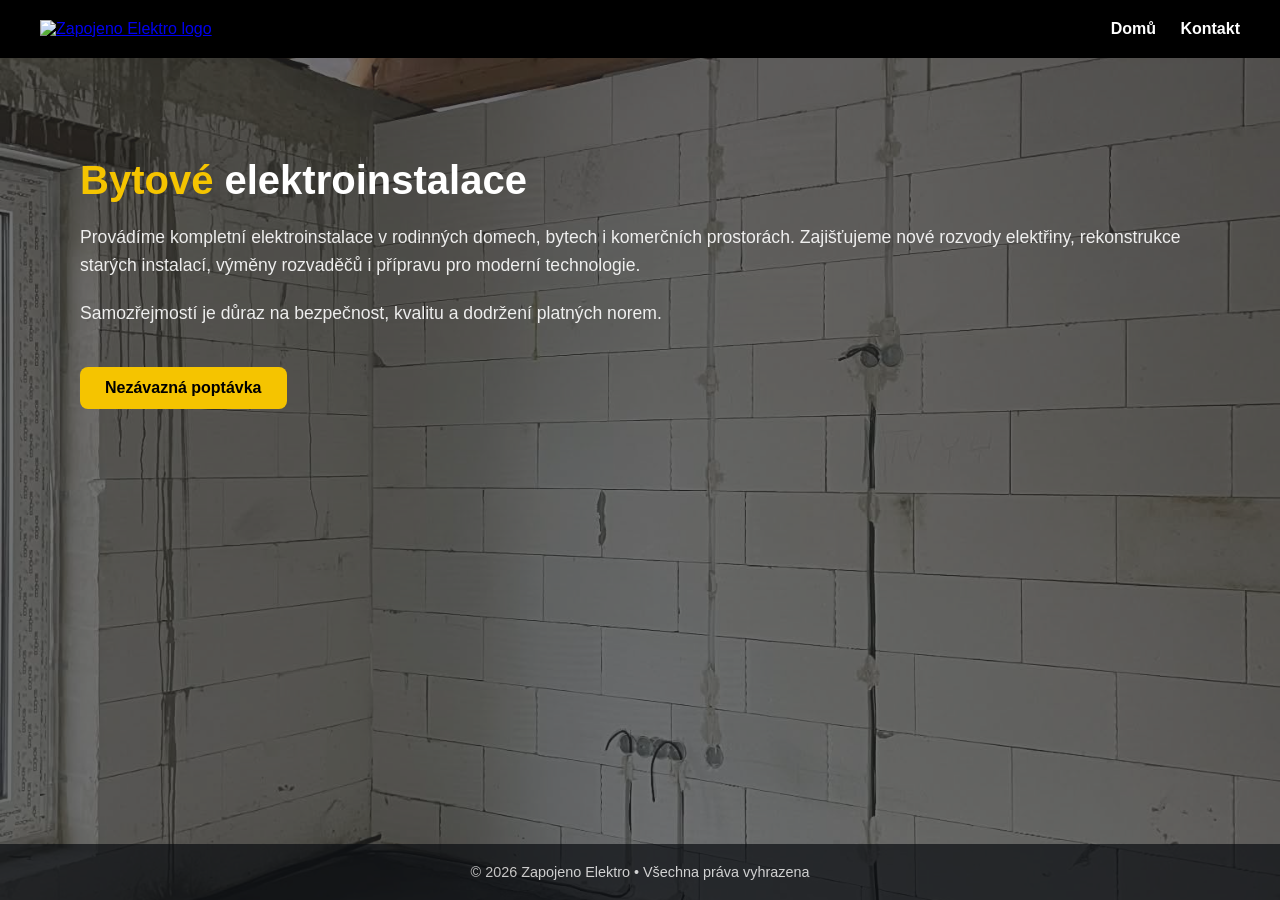
==== byt_el.html @ 9fac0583 "Add files via upload" ====
<!DOCTYPE html>
<html lang="cs">
<head>
  <meta charset="UTF-8" />
  <meta name="viewport" content="width=device-width, initial-scale=1.0" />
  <title>Revize | Zapojeno Elektro</title>

  <style>
    * {
      box-sizing: border-box;
      margin: 0;
      padding: 0;
      font-family: "Segoe UI", Tahoma, Geneva, Verdana, sans-serif;
    }

    body {
      display: flex;
      flex-direction: column;
      min-height: 100vh;

      background-image: url('./fotky/byt_el_fot1.jpg');
      background-size: cover;
      background-position: center;
      background-repeat: no-repeat;
      background-attachment: fixed;
      color: #ffffff;
    }

    body::before {
      content: "";
      position: fixed;
      inset: 0;
      background: rgba(40, 40, 40, 0.65);
      z-index: -1;
    }

    header {
      display: flex;
      align-items: center;
      justify-content: space-between;
      padding: 20px 40px;
      background: #000;
    }

    header img {
      height: 60px;
    }

    nav a {
      color: #ffffff;
      text-decoration: none;
      margin-left: 20px;
      font-weight: 600;
    }

    nav a:hover {
      color: #f5c400;
    }

    .content-wrapper {
      flex: 1;
      display: flex;
      align-items: flex-start;
      gap: 60px;
      max-width: 1200px;
      margin: 100px auto;
      padding: 0 40px;
    }

    section {
      flex: 1;
    }

    h1 {
      font-size: 2.5rem;
      margin-bottom: 20px;
    }

    h1 span {
      color: #f5c400;
    }

    p {
      font-size: 1.1rem;
      margin-bottom: 20px;
      line-height: 1.6;
      opacity: 0.9;
    }

    .btn {
      display: inline-block;
      margin-top: 20px;
      padding: 12px 25px;
      background: #f5c400;
      color: #000;
      text-decoration: none;
      font-weight: bold;
      border-radius: 8px;
      transition: 0.3s;
    }

    .btn:hover {
      background: #ffdd33;
    }

    .gallery {
      flex: 1;
      display: grid;
      grid-template-columns: repeat(2, 1fr);
      gap: 15px;
    }

    .gallery img {
      width: 100%;
      height: 180px;
      object-fit: cover;
      border-radius: 10px;
      cursor: pointer;
      transition: transform 0.3s ease;
    }

    .gallery img:hover {
      transform: scale(1.05);
    }

    footer {
      padding: 20px;
      text-align: center;
      background: #0b0d12;
      font-size: 0.9rem;
      opacity: 0.7;
    }

    @media (max-width: 900px) {
      .content-wrapper {
        flex-direction: column;
      }
    }

    .lightbox {
      display: none;
      position: fixed;
      z-index: 999;
      padding-top: 60px;
      left: 0;
      top: 0;
      width: 100%;
      height: 100%;
      background-color: rgba(0, 0, 0, 0.9);
    }

    .lightbox-content {
      margin: auto;
      display: block;
      max-width: 80%;
      max-height: 80%;
      border-radius: 10px;
    }

    .close {
      position: absolute;
      top: 20px;
      right: 40px;
      color: white;
      font-size: 40px;
      font-weight: bold;
      cursor: pointer;
    }

  </style>
</head>

<body>

<header>
  <a href="index.html">
    <img src="logo.png" alt="Zapojeno Elektro logo" style="cursor: pointer;">
</a>
  <nav>
    <a href="index.html">Domů</a>
    <a href="index.html#kontakt">Kontakt</a>
  </nav>
</header>

<div class="content-wrapper">

  <section>
    <h1><span>Bytové</span> elektroinstalace</h1>

    <p>
      Provádíme kompletní elektroinstalace v rodinných domech, bytech i komerčních prostorách.
      Zajišťujeme nové rozvody elektřiny, rekonstrukce starých instalací,
      výměny rozvaděčů i přípravu pro moderní technologie.
    </p>

    <p>
      Samozřejmostí je důraz na bezpečnost, kvalitu a dodržení platných norem.
    </p>

    <a href="poptávka.html" class="btn">Nezávazná poptávka</a>
  </section>

</div>

<footer>
  © 2026 Zapojeno Elektro • Všechna práva vyhrazena
</footer>

<div id="lightbox" class="lightbox">
  <span class="close">&times;</span>
  <img class="lightbox-content" id="lightbox-img">
</div>

</body>
</html>
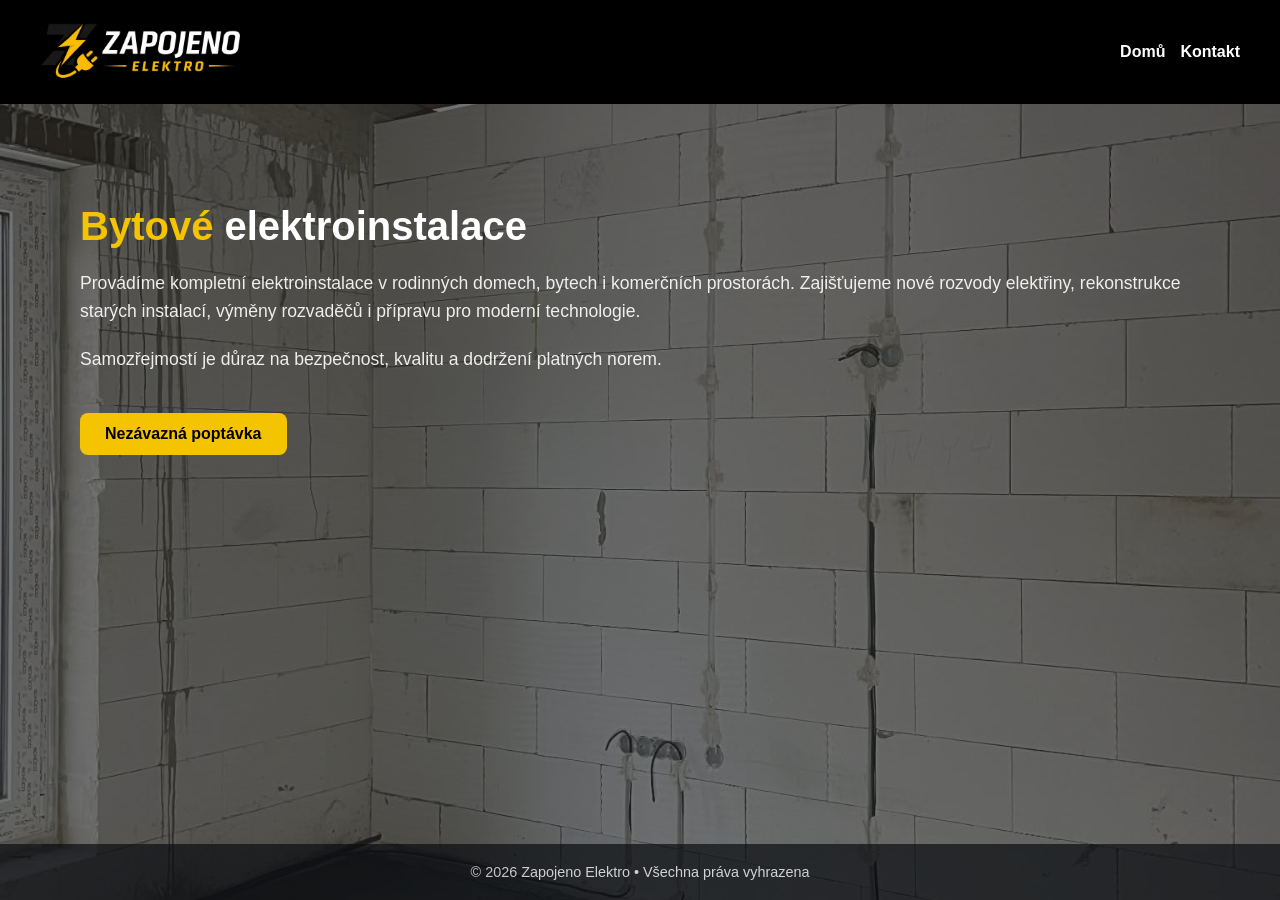
==== commit 8c17968d: "Add files via upload" ====
--- a/byt_el.html
+++ b/byt_el.html
@@ -6,168 +6,209 @@
   <title>Revize | Zapojeno Elektro</title>
 
   <style>
-    * {
-      box-sizing: border-box;
-      margin: 0;
-      padding: 0;
-      font-family: "Segoe UI", Tahoma, Geneva, Verdana, sans-serif;
-    }
-
-    body {
-      display: flex;
-      flex-direction: column;
-      min-height: 100vh;
-
-      background-image: url('./fotky/byt_el_fot1.jpg');
-      background-size: cover;
-      background-position: center;
-      background-repeat: no-repeat;
-      background-attachment: fixed;
-      color: #ffffff;
-    }
-
-    body::before {
-      content: "";
-      position: fixed;
-      inset: 0;
-      background: rgba(40, 40, 40, 0.65);
-      z-index: -1;
-    }
-
-    header {
-      display: flex;
-      align-items: center;
-      justify-content: space-between;
-      padding: 20px 40px;
-      background: #000;
-    }
-
-    header img {
-      height: 60px;
-    }
-
-    nav a {
-      color: #ffffff;
-      text-decoration: none;
-      margin-left: 20px;
-      font-weight: 600;
-    }
-
-    nav a:hover {
-      color: #f5c400;
-    }
-
-    .content-wrapper {
-      flex: 1;
-      display: flex;
-      align-items: flex-start;
-      gap: 60px;
-      max-width: 1200px;
-      margin: 100px auto;
-      padding: 0 40px;
-    }
-
-    section {
-      flex: 1;
-    }
-
-    h1 {
-      font-size: 2.5rem;
-      margin-bottom: 20px;
-    }
-
-    h1 span {
-      color: #f5c400;
-    }
-
-    p {
-      font-size: 1.1rem;
-      margin-bottom: 20px;
-      line-height: 1.6;
-      opacity: 0.9;
-    }
-
-    .btn {
-      display: inline-block;
-      margin-top: 20px;
-      padding: 12px 25px;
-      background: #f5c400;
-      color: #000;
-      text-decoration: none;
-      font-weight: bold;
-      border-radius: 8px;
-      transition: 0.3s;
-    }
-
-    .btn:hover {
-      background: #ffdd33;
-    }
-
-    .gallery {
-      flex: 1;
-      display: grid;
-      grid-template-columns: repeat(2, 1fr);
-      gap: 15px;
-    }
-
-    .gallery img {
-      width: 100%;
-      height: 180px;
-      object-fit: cover;
-      border-radius: 10px;
-      cursor: pointer;
-      transition: transform 0.3s ease;
-    }
-
-    .gallery img:hover {
-      transform: scale(1.05);
-    }
-
-    footer {
-      padding: 20px;
-      text-align: center;
-      background: #0b0d12;
-      font-size: 0.9rem;
-      opacity: 0.7;
-    }
-
-    @media (max-width: 900px) {
-      .content-wrapper {
-        flex-direction: column;
-      }
-    }
-
-    .lightbox {
-      display: none;
-      position: fixed;
-      z-index: 999;
-      padding-top: 60px;
-      left: 0;
-      top: 0;
-      width: 100%;
-      height: 100%;
-      background-color: rgba(0, 0, 0, 0.9);
-    }
-
-    .lightbox-content {
-      margin: auto;
-      display: block;
-      max-width: 80%;
-      max-height: 80%;
-      border-radius: 10px;
-    }
-
-    .close {
-      position: absolute;
-      top: 20px;
-      right: 40px;
-      color: white;
-      font-size: 40px;
-      font-weight: bold;
-      cursor: pointer;
-    }
-
-  </style>
+* {
+  box-sizing: border-box;
+  margin: 0;
+  padding: 0;
+  font-family: "Segoe UI", Tahoma, Geneva, Verdana, sans-serif;
+}
+
+body {
+  display: flex;
+  flex-direction: column;
+  min-height: 100vh;
+
+  background-image: url('./fotky/byt_el_fot1.jpg');
+  background-size: cover;
+  background-position: center;
+  background-repeat: no-repeat;
+  background-attachment: fixed;
+  color: #ffffff;
+}
+
+body::before {
+  content: "";
+  position: fixed;
+  inset: 0;
+  background: rgba(40, 40, 40, 0.65);
+  z-index: -1;
+}
+
+/* ===== HEADER ===== */
+header {
+  display: flex;
+  align-items: center;
+  justify-content: space-between;
+  padding: 20px 40px;
+  background: #000;
+  flex-wrap: wrap;
+  gap: 10px;
+}
+
+header img {
+  height: 60px;
+  max-width: 100%;
+}
+
+nav {
+  display: flex;
+  flex-wrap: wrap;
+  gap: 15px;
+}
+
+nav a {
+  color: #ffffff;
+  text-decoration: none;
+  font-weight: 600;
+}
+
+nav a:hover {
+  color: #f5c400;
+}
+
+/* ===== CONTENT ===== */
+.content-wrapper {
+  flex: 1;
+  display: flex;
+  align-items: flex-start;
+  gap: 60px;
+  max-width: 1200px;
+  margin: 100px auto;
+  padding: 0 40px;
+}
+
+/* TEXT SEKCE */
+section {
+  flex: 1;
+}
+
+h1 {
+  font-size: 2.5rem;
+  margin-bottom: 20px;
+}
+
+h1 span {
+  color: #f5c400;
+}
+
+p {
+  font-size: 1.1rem;
+  margin-bottom: 20px;
+  line-height: 1.6;
+  opacity: 0.9;
+}
+
+/* BUTTON */
+.btn {
+  display: inline-block;
+  margin-top: 20px;
+  padding: 12px 25px;
+  background: #f5c400;
+  color: #000;
+  text-decoration: none;
+  font-weight: bold;
+  border-radius: 8px;
+  transition: 0.3s;
+}
+
+.btn:hover {
+  background: #ffdd33;
+}
+
+/* ===== FOOTER ===== */
+footer {
+  padding: 20px;
+  text-align: center;
+  background: #0b0d12;
+  font-size: 0.9rem;
+  opacity: 0.7;
+}
+
+/* =========================
+   📱 RESPONSIVE
+   ========================= */
+
+/* TABLET */
+@media (max-width: 900px) {
+  .content-wrapper {
+    flex-direction: column;
+    margin: 60px auto;
+    gap: 30px;
+    padding: 0 20px;
+  }
+
+  h1 {
+    font-size: 2rem;
+  }
+}
+
+/* MOBIL */
+@media (max-width: 600px) {
+  header {
+    flex-direction: column;
+    align-items: center;
+    text-align: center;
+  }
+
+  nav {
+    justify-content: center;
+    width: 100%;
+  }
+
+  header img {
+    height: 50px;
+  }
+
+  .content-wrapper {
+    margin: 40px auto;
+    padding: 0 15px;
+  }
+
+  h1 {
+    font-size: 1.6rem;
+  }
+
+  p {
+    font-size: 1rem;
+  }
+
+  .btn {
+    width: 100%;
+    text-align: center;
+  }
+}
+
+/* ===== LIGHTBOX (ponecháno, ale lehce stabilní) ===== */
+.lightbox {
+  display: none;
+  position: fixed;
+  z-index: 999;
+  padding-top: 60px;
+  left: 0;
+  top: 0;
+  width: 100%;
+  height: 100%;
+  background-color: rgba(0, 0, 0, 0.9);
+}
+
+.lightbox-content {
+  margin: auto;
+  display: block;
+  max-width: 90%;
+  max-height: 80%;
+  border-radius: 10px;
+}
+
+.close {
+  position: absolute;
+  top: 20px;
+  right: 30px;
+  color: white;
+  font-size: 40px;
+  font-weight: bold;
+  cursor: pointer;
+}
+</style>
 </head>
 
 <body>
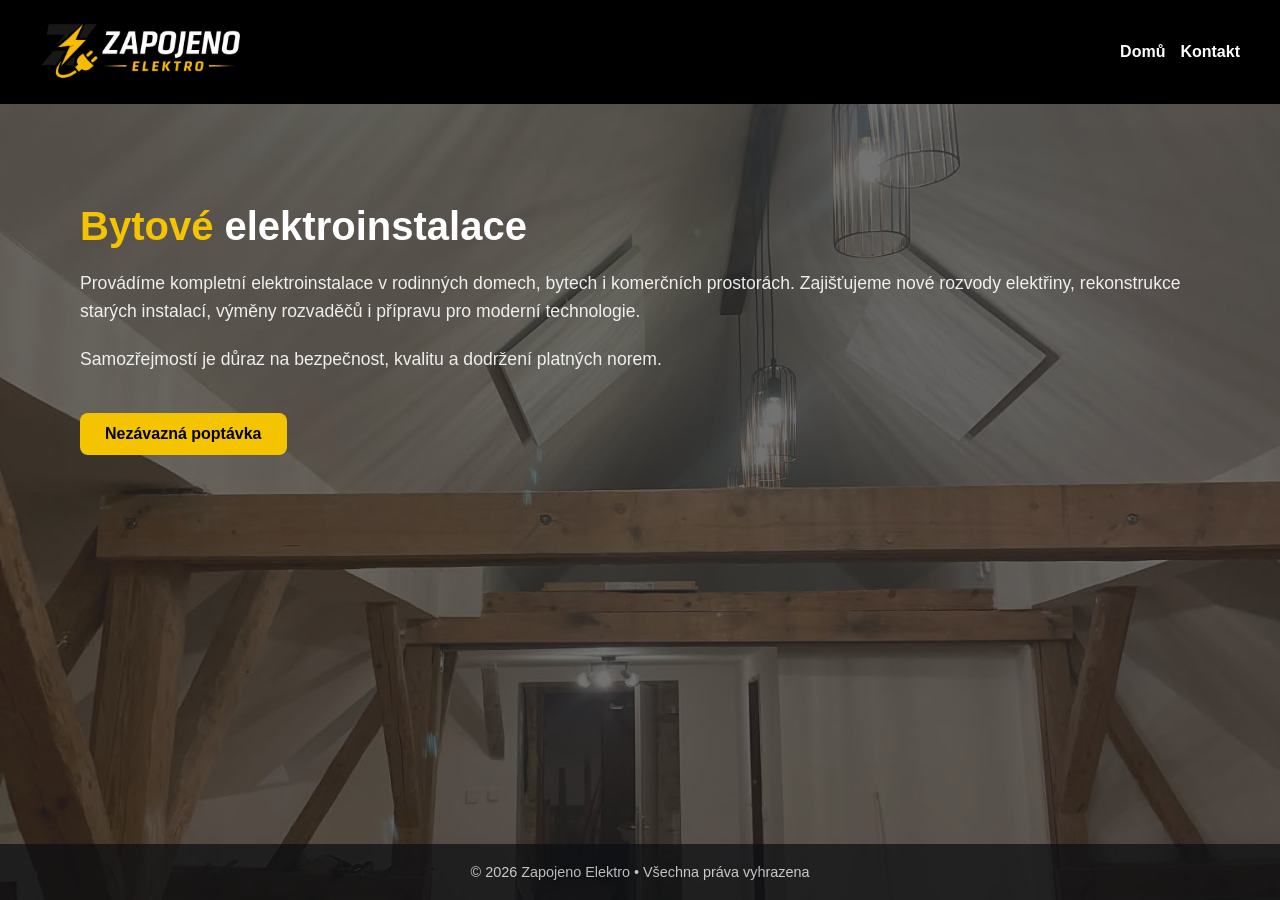
==== commit 0d78b5b3: "upravy webu + icon" ====
--- a/byt_el.html
+++ b/byt_el.html
@@ -5,218 +5,20 @@
   <meta name="viewport" content="width=device-width, initial-scale=1.0" />
   <title>Revize | Zapojeno Elektro</title>
 
-  <style>
-* {
-  box-sizing: border-box;
-  margin: 0;
-  padding: 0;
-  font-family: "Segoe UI", Tahoma, Geneva, Verdana, sans-serif;
-}
+  <!-- 🔗 PROPOJENÍ CSS -->
+  <link rel="stylesheet" href="style.card.css">
 
-body {
-  display: flex;
-  flex-direction: column;
-  min-height: 100vh;
+  <link rel="icon" type="image/png" href="icon.png">
+</head>
+<body style="--bg-image: url('./fotky/byt_el_fot3.jpg');"></body>
+<body>
 
-  background-image: url('./fotky/byt_el_fot1.jpg');
-  background-size: cover;
-  background-position: center;
-  background-repeat: no-repeat;
-  background-attachment: fixed;
-  color: #ffffff;
-}
-
-body::before {
-  content: "";
-  position: fixed;
-  inset: 0;
-  background: rgba(40, 40, 40, 0.65);
-  z-index: -1;
-}
-
-/* ===== HEADER ===== */
-header {
-  display: flex;
-  align-items: center;
-  justify-content: space-between;
-  padding: 20px 40px;
-  background: #000;
-  flex-wrap: wrap;
-  gap: 10px;
-}
-
-header img {
-  height: 60px;
-  max-width: 100%;
-}
-
-nav {
-  display: flex;
-  flex-wrap: wrap;
-  gap: 15px;
-}
-
-nav a {
-  color: #ffffff;
-  text-decoration: none;
-  font-weight: 600;
-}
-
-nav a:hover {
-  color: #f5c400;
-}
-
-/* ===== CONTENT ===== */
-.content-wrapper {
-  flex: 1;
-  display: flex;
-  align-items: flex-start;
-  gap: 60px;
-  max-width: 1200px;
-  margin: 100px auto;
-  padding: 0 40px;
-}
-
-/* TEXT SEKCE */
-section {
-  flex: 1;
-}
-
-h1 {
-  font-size: 2.5rem;
-  margin-bottom: 20px;
-}
-
-h1 span {
-  color: #f5c400;
-}
-
-p {
-  font-size: 1.1rem;
-  margin-bottom: 20px;
-  line-height: 1.6;
-  opacity: 0.9;
-}
-
-/* BUTTON */
-.btn {
-  display: inline-block;
-  margin-top: 20px;
-  padding: 12px 25px;
-  background: #f5c400;
-  color: #000;
-  text-decoration: none;
-  font-weight: bold;
-  border-radius: 8px;
-  transition: 0.3s;
-}
-
-.btn:hover {
-  background: #ffdd33;
-}
-
-/* ===== FOOTER ===== */
-footer {
-  padding: 20px;
-  text-align: center;
-  background: #0b0d12;
-  font-size: 0.9rem;
-  opacity: 0.7;
-}
-
-/* =========================
-   📱 RESPONSIVE
-   ========================= */
-
-/* TABLET */
-@media (max-width: 900px) {
-  .content-wrapper {
-    flex-direction: column;
-    margin: 60px auto;
-    gap: 30px;
-    padding: 0 20px;
-  }
-
-  h1 {
-    font-size: 2rem;
-  }
-}
-
-/* MOBIL */
-@media (max-width: 600px) {
-  header {
-    flex-direction: column;
-    align-items: center;
-    text-align: center;
-  }
-
-  nav {
-    justify-content: center;
-    width: 100%;
-  }
-
-  header img {
-    height: 50px;
-  }
-
-  .content-wrapper {
-    margin: 40px auto;
-    padding: 0 15px;
-  }
-
-  h1 {
-    font-size: 1.6rem;
-  }
-
-  p {
-    font-size: 1rem;
-  }
-
-  .btn {
-    width: 100%;
-    text-align: center;
-  }
-}
-
-/* ===== LIGHTBOX (ponecháno, ale lehce stabilní) ===== */
-.lightbox {
-  display: none;
-  position: fixed;
-  z-index: 999;
-  padding-top: 60px;
-  left: 0;
-  top: 0;
-  width: 100%;
-  height: 100%;
-  background-color: rgba(0, 0, 0, 0.9);
-}
-
-.lightbox-content {
-  margin: auto;
-  display: block;
-  max-width: 90%;
-  max-height: 80%;
-  border-radius: 10px;
-}
-
-.close {
-  position: absolute;
-  top: 20px;
-  right: 30px;
-  color: white;
-  font-size: 40px;
-  font-weight: bold;
-  cursor: pointer;
-}
-</style>
-</head>
-
-<body>
+<div class="page">
 
 <header>
   <a href="index.html">
-    <img src="logo.png" alt="Zapojeno Elektro logo" style="cursor: pointer;">
-</a>
+    <img src="logo.png" alt="Zapojeno Elektro logo">
+  </a>
   <nav>
     <a href="index.html">Domů</a>
     <a href="index.html#kontakt">Kontakt</a>
@@ -243,6 +45,8 @@
 
 </div>
 
+</div>
+
 <footer>
   © 2026 Zapojeno Elektro • Všechna práva vyhrazena
 </footer>
@@ -253,4 +57,4 @@
 </div>
 
 </body>
-</html>
+</html>
--- a/style.card.css
+++ b/style.card.css
@@ -0,0 +1,207 @@
+* {
+  box-sizing: border-box;
+  margin: 0;
+  padding: 0;
+  font-family: "Segoe UI", Tahoma, Geneva, Verdana, sans-serif;
+}
+
+/* ===== BODY + FOOTER FIX ===== */
+body {
+  display: flex;
+  flex-direction: column;
+  min-height: 100vh;
+
+  /* Pozadí se nastavuje v každé HTML stránce */
+  background-image: var(--bg-image);
+  background-size: cover;
+  background-position: center;
+  background-repeat: no-repeat;
+  background-attachment: fixed;
+  color: #ffffff;
+}
+
+.page {
+  flex: 1;
+}
+
+body::before {
+  content: "";
+  position: fixed;
+  inset: 0;
+  background: rgba(40, 40, 40, 0.65);
+  z-index: -1;
+}
+
+/* ===== HEADER ===== */
+header {
+  display: flex;
+  align-items: center;
+  justify-content: space-between;
+  padding: 20px 40px;
+  background: #000;
+  flex-wrap: wrap;
+  gap: 10px;
+}
+
+header img {
+  height: 60px;
+  max-width: 100%;
+}
+
+nav {
+  display: flex;
+  flex-wrap: wrap;
+  gap: 15px;
+}
+
+nav a {
+  color: #ffffff;
+  text-decoration: none;
+  font-weight: 600;
+}
+
+nav a:hover {
+  color: #f5c400;
+}
+
+/* ===== CONTENT ===== */
+.content-wrapper {
+  flex: 1;
+  display: flex;
+  align-items: flex-start;
+  gap: 60px;
+  max-width: 1200px;
+  margin: 100px auto;
+  padding: 0 40px;
+}
+
+section {
+  flex: 1;
+}
+
+h1 {
+  font-size: 2.5rem;
+  margin-bottom: 20px;
+}
+
+h1 span {
+  color: #f5c400;
+}
+
+p {
+  font-size: 1.1rem;
+  margin-bottom: 20px;
+  line-height: 1.6;
+  opacity: 0.9;
+}
+
+/* ===== BUTTON ===== */
+.btn {
+  display: inline-block;
+  margin-top: 20px;
+  padding: 12px 25px;
+  background: #f5c400;
+  color: #000;
+  text-decoration: none;
+  font-weight: bold;
+  border-radius: 8px;
+  transition: 0.3s;
+}
+
+.btn:hover {
+  background: #ffdd33;
+}
+
+/* ===== FOOTER ===== */
+footer {
+  padding: 20px;
+  text-align: center;
+  background: #0b0d12;
+  font-size: 0.9rem;
+  opacity: 0.7;
+}
+
+/* =========================
+   📱 RESPONSIVE
+========================= */
+
+/* TABLET */
+@media (max-width: 900px) {
+  .content-wrapper {
+    flex-direction: column;
+    margin: 60px auto;
+    gap: 30px;
+    padding: 0 20px;
+  }
+
+  h1 {
+    font-size: 2rem;
+  }
+}
+
+/* MOBIL */
+@media (max-width: 600px) {
+  header {
+    flex-direction: column;
+    align-items: center;
+    text-align: center;
+  }
+
+  nav {
+    justify-content: center;
+    width: 100%;
+  }
+
+  header img {
+    height: 50px;
+  }
+
+  .content-wrapper {
+    margin: 40px auto;
+    padding: 0 15px;
+  }
+
+  h1 {
+    font-size: 1.6rem;
+  }
+
+  p {
+    font-size: 1rem;
+  }
+
+  .btn {
+    width: 100%;
+    text-align: center;
+  }
+}
+
+/* ===== LIGHTBOX ===== */
+.lightbox {
+  display: none;
+  position: fixed;
+  z-index: 999;
+  padding-top: 60px;
+  left: 0;
+  top: 0;
+  width: 100%;
+  height: 100%;
+  background-color: rgba(0, 0, 0, 0.9);
+}
+
+.lightbox-content {
+  margin: auto;
+  display: block;
+  max-width: 90%;
+  max-height: 80%;
+  border-radius: 10px;
+}
+
+.close {
+  position: absolute;
+  top: 20px;
+  right: 30px;
+  color: white;
+  font-size: 40px;
+  font-weight: bold;
+  cursor: pointer;
+}
